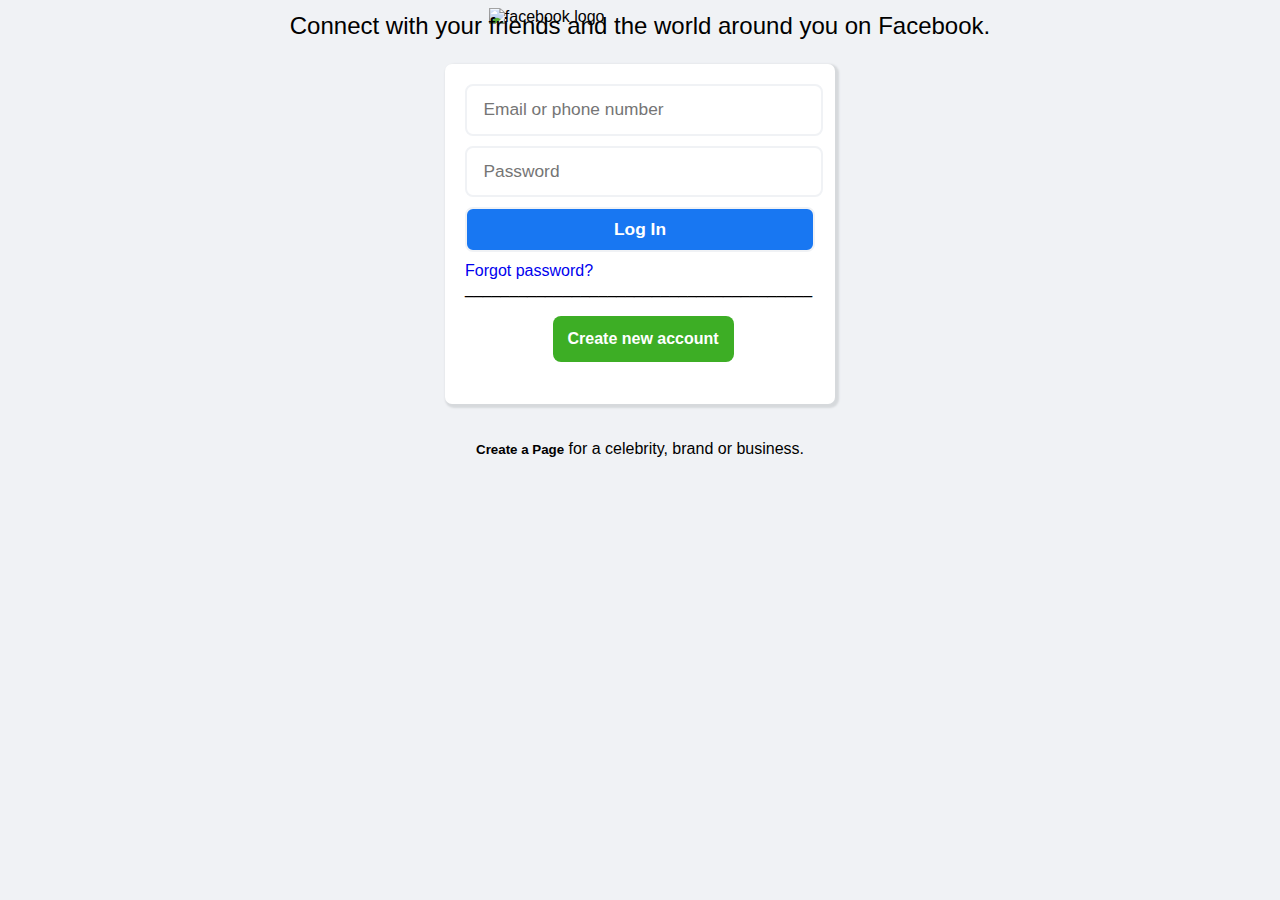
==== index.html @ c8d9f2e3 "First commit" ====
<!DOCTYPE html>
<html lang="en">

<head>
    <meta charset="UTF-8">
    <meta http-equiv="X-UA-Compatible" content="IE=edge">
    <meta name="viewport" content="width=device-width, initial-scale=1.0">
    <title>Document</title>

    <link rel="stylesheet" href="styles.css">
    <script src="main.js"></script>
</head>

<body>

    <div class="fblogo">
        <img src="https://static.xx.fbcdn.net/rsrc.php/y8/r/dF5SId3UHWd.svg" alt="facebook logo">
    </div>

    <div class="caption">
        <p>Connect with your friends and the world around you on Facebook.</p>
    </div>

    <div class="box">
        <div class="input">
            <form>
                <input type="text" id="username" placeholder="   Email or phone number">
                <input type="text" id="password" placeholder="   Password">
                <input type="submit" value="Log In" class="submit">
            </form>

            <a href="google.com">Forgot password?</a>

            <br>_______________________________________
            <br>
            <br>

            <button id="CreateAcc" onclick="">Create new account</button>

        </div>
    </div>

    <br><br>

    <div class="outtro">
        <a href="bruh">Create a Page</a> for a celebrity, brand or business.
    </div>




</body>

</html>
---- styles.css ----
body {
    background-color: #f0f2f5;
    font-family: helvetica;
}

.fblogo {
    display: block;
    width: 8cm;
    margin-left: auto;
    margin-right: auto;
}

.caption {
    font-size: 18pt;
    text-align: center;
    margin-top: -1cm;
    margin-left: 20%;
    margin-right: 20%;
}

.box {
    background-color: white;
    width: 350px;
    height: 300px;
    padding: 20px 20px 20px 20px;
    border-radius: 7px;
    box-shadow: 2px 2px 2px 2px #d6d9dc;
    margin-left: auto;
    margin-right: auto;
}

.input input {
    width: 100%;
    height: 1.2cm;
    border-width: 2px;
    border-radius: 8px;
    border-color: #f0f2f5;
    border-style: solid;
    margin-bottom: 10px;
    font-size: 13pt;
}

.submit {
    background-color: #1877f2;
    font-size: larger;
    font-weight: bold;
    color: white;
}

.input a {
    text-align: center;
    text-decoration: none;
}

.input button {
    background-color: #3dae25;
    width: auto;
    height: 1.2cm;
    margin-left: 25%;
    border-radius: 8px;
    border-style: hidden;
    color: white;
    font-size: 12pt;
    font-weight: bold;
    padding-left: 15px;
    padding-right: 15px;
}

.outtro {
    text-align: center;
}

.outtro a {
    font-weight: bolder;
    color: black;
    text-decoration: none;
    font-size: 10pt;
}
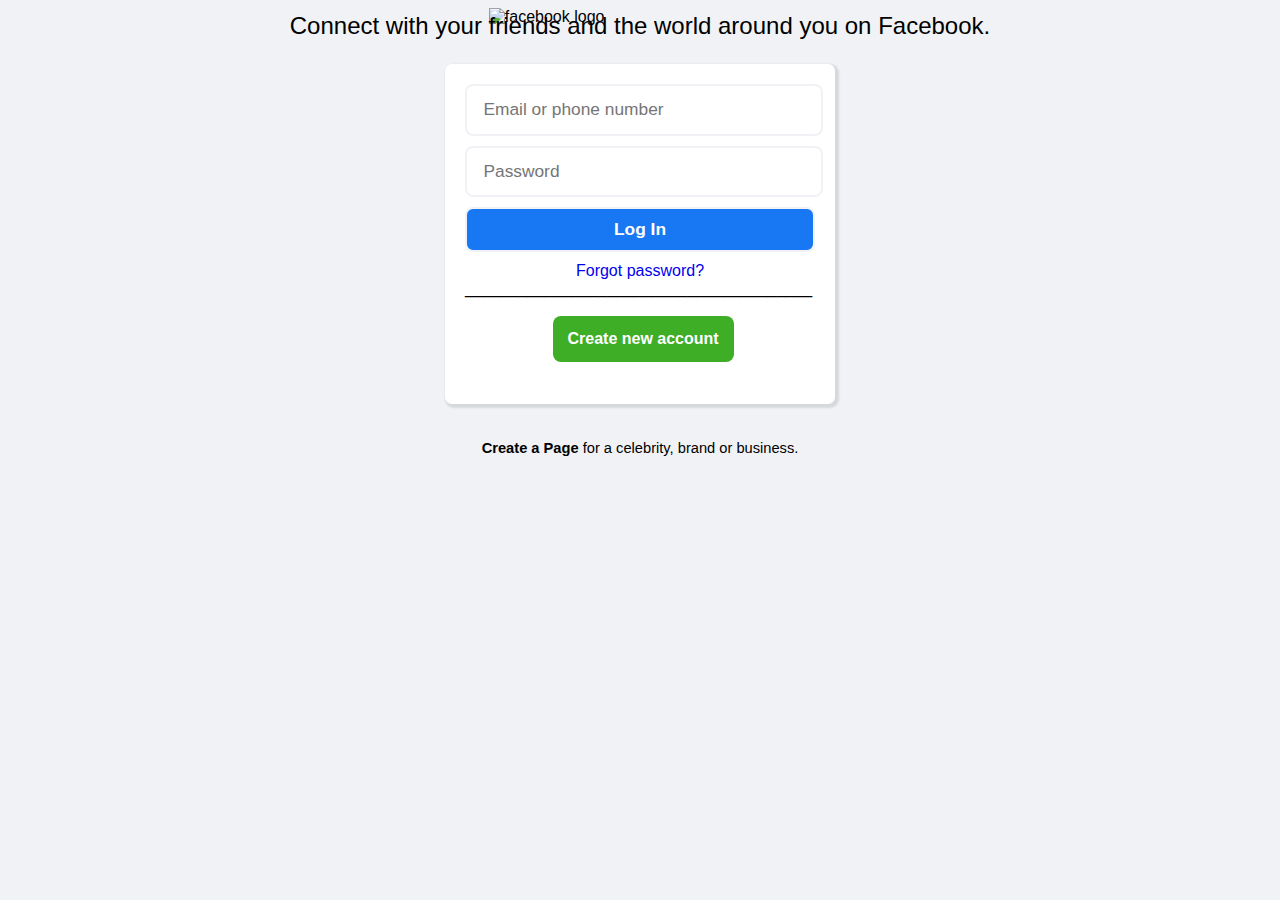
==== commit 94c74f2e: "bettter layout" ====
--- a/index.html
+++ b/index.html
@@ -29,9 +29,7 @@
                 <input type="submit" value="Log In" class="submit">
             </form>
 
-            <a href="google.com">Forgot password?</a>
-
-            <br>_______________________________________
+            <a href="google.com">Forgot password?</a> _______________________________________
             <br>
             <br>
 
--- a/styles.css
+++ b/styles.css
@@ -48,6 +48,7 @@
 }
 
 .input a {
+    display: block;
     text-align: center;
     text-decoration: none;
 }
@@ -68,11 +69,12 @@
 
 .outtro {
     text-align: center;
+    font-size: 11pt;
 }
 
 .outtro a {
     font-weight: bolder;
     color: black;
     text-decoration: none;
-    font-size: 10pt;
+    font-size: 11pt;
 }